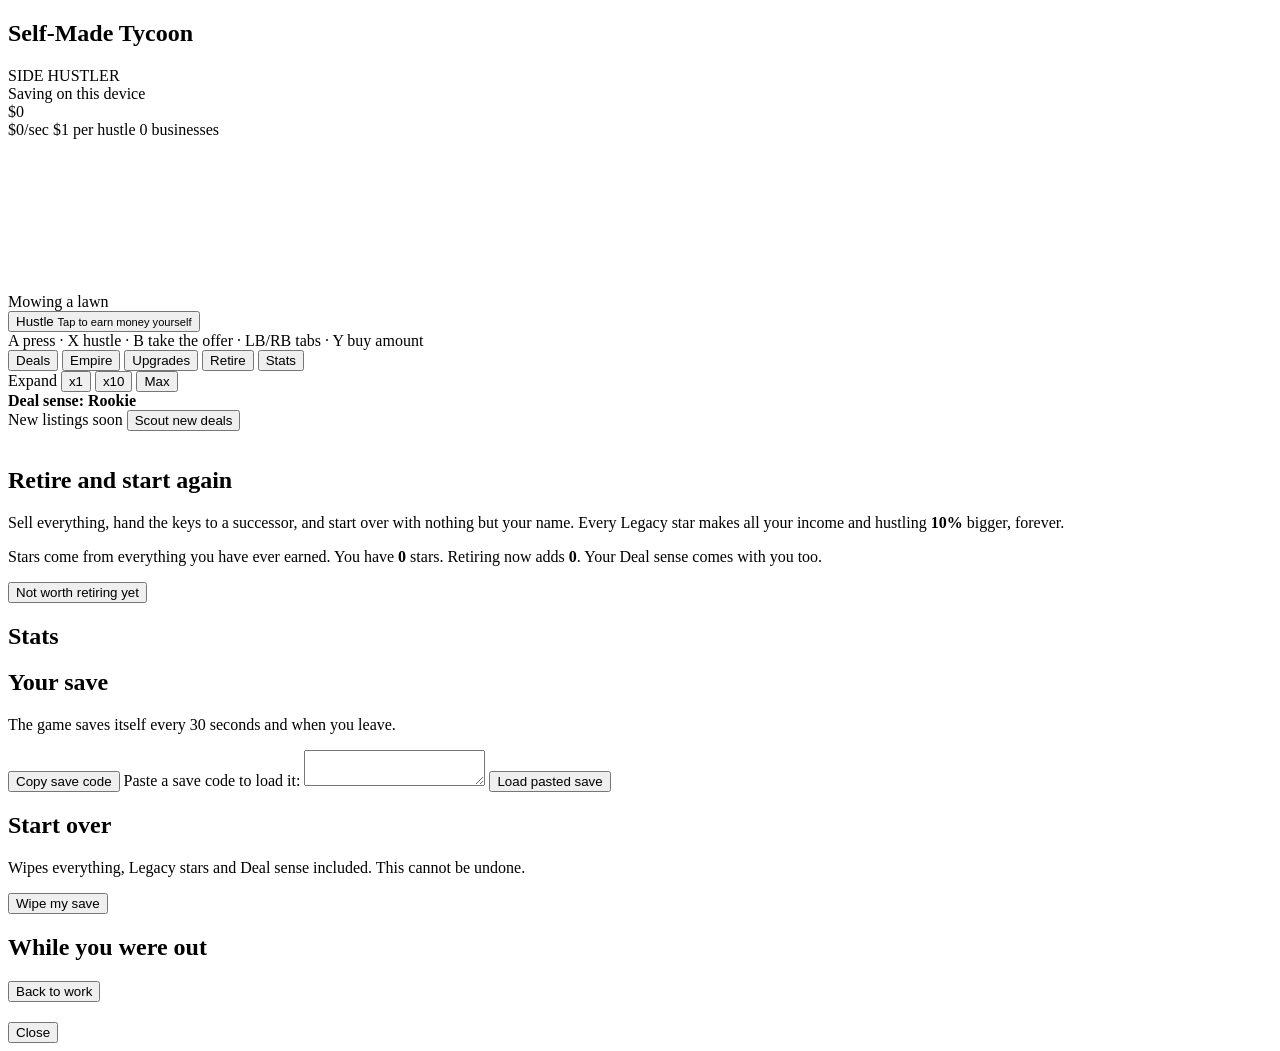
==== self-made-tycoon/src/page.html @ 9ef37e85 "Self-Made Tycoon: split into src/ files with a build step, add investment plug-in point The game is " ====
<!DOCTYPE html>
<html lang="en">
<head>
<meta charset="utf-8">
<meta name="viewport" content="width=device-width, initial-scale=1">
<title>Self-Made Tycoon</title>
<link rel="preconnect" href="https://fonts.googleapis.com">
<link rel="preconnect" href="https://fonts.gstatic.com" crossorigin>
<link href="https://fonts.googleapis.com/css2?family=Archivo:wdth,wght@62..125,400..800&family=IBM+Plex+Mono:wght@400;600&display=swap" rel="stylesheet">
<style>
/*@@CSS@@*/</style>
</head>
<body>
<div class="app">
  <!-- ================= LEFT: THE TERMINAL ================= -->
  <section class="terminal" aria-label="You">
    <div class="brand">
      <div>
        <h1 class="cond">Self-Made Tycoon</h1>
        <div class="rank" id="rank">SIDE HUSTLER</div>
      </div>
      <span class="save-state" id="saveState">Saving on this device</span>
    </div>
    <div class="ticker">
      <div class="cash" id="cash">$0</div>
      <div class="rates">
        <span id="ips">$0/sec</span>
        <span id="tapv">$1 per hustle</span>
        <span id="owned">0 businesses</span>
        <span class="boom" id="boom"></span>
      </div>
    </div>
    <div class="sky">
      <canvas id="skyline" aria-hidden="true"></canvas>
      <div class="event" id="event" hidden role="region" aria-label="Something happened">
        <h2 class="cond" id="evTitle"></h2>
        <p id="evText"></p>
        <div class="opts" id="evOpts"></div>
      </div>
    </div>
    <div class="job">
      <div id="jobText">Mowing a lawn</div>
      <div class="bar"><i id="jobBar"></i></div>
    </div>
    <button class="hustle cond" id="hustle">Hustle <small id="hustleSub">Tap to earn money yourself</small></button>
    <div class="padhints" id="padHints">A press · X hustle · B take the offer · LB/RB tabs · Y buy amount</div>
    <div class="floats" id="floats"></div>
  </section>

  <!-- ================= RIGHT: THE LEDGER ================= -->
  <section class="ledger">
    <div class="tabs" role="tablist">
      <button class="tab cond" role="tab" id="tab-deals" data-pane="deals" aria-selected="true">Deals<span class="badge" id="dealBadge" hidden>0</span></button>
      <button class="tab cond" role="tab" id="tab-empire" data-pane="empire" aria-selected="false">Empire</button>
      <button class="tab cond" role="tab" id="tab-invest" data-pane="invest" aria-selected="false" hidden>Invest</button>
      <button class="tab cond" role="tab" id="tab-upg" data-pane="upg" aria-selected="false">Upgrades<span class="badge" id="upgBadge" hidden>0</span></button>
      <button class="tab cond" role="tab" id="tab-retire" data-pane="retire" aria-selected="false">Retire</button>
      <button class="tab cond" role="tab" id="tab-set" data-pane="set" aria-selected="false">Stats</button>
      <div class="buymode" id="buymode" aria-label="How many levels to expand at once">
        Expand
        <button id="bm1" data-mode="1" aria-pressed="true">x1</button>
        <button id="bm10" data-mode="10" aria-pressed="false">x10</button>
        <button id="bmmax" data-mode="max" aria-pressed="false">Max</button>
      </div>
    </div>

    <div class="pane on" id="pane-deals">
      <div class="sense" id="sense">
        <div class="sense-top"><strong class="cond" id="senseName">Deal sense: Rookie</strong><span id="senseXp"></span></div>
        <div class="bar"><i id="senseBar"></i></div>
        <div class="note" id="senseNext"></div>
      </div>
      <div class="pane-head">
        <span class="grow" id="dealsTimer">New listings soon</span>
        <button class="smallbtn" id="scout">Scout new deals</button>
      </div>
      <div id="dealList" style="display:grid; gap:10px"></div>
      <p class="note" id="nextTier"></p>
    </div>
    <div class="pane" id="pane-empire">
      <div class="pane-head"><span class="grow" id="empireSummary"></span></div>
      <div id="empireList" style="display:grid; gap:10px"></div>
    </div>
    <div class="pane" id="pane-invest">
      <div id="investList" style="display:grid; gap:10px"></div>
    </div>
    <div class="pane" id="pane-upg"></div>
    <div class="pane" id="pane-retire">
      <div class="card">
        <h2 class="cond">Retire and start again</h2>
        <p>Sell everything, hand the keys to a successor, and start over with nothing but your name. Every Legacy star makes all your income and hustling <strong id="legPct">10%</strong> bigger, forever.</p>
        <p>Stars come from everything you have ever earned. You have <strong id="legNow">0</strong> stars. Retiring now adds <strong id="legGain">0</strong>. Your Deal sense comes with you too.</p>
        <p class="note" id="legNext"></p>
        <button class="bigbtn go cond" id="retire" aria-disabled="true">Not worth retiring yet</button>
      </div>
    </div>
    <div class="pane" id="pane-set">
      <div class="card"><h2 class="cond">Stats</h2><dl class="stats" id="stats"></dl></div>
      <div class="card">
        <h2 class="cond">Your save</h2>
        <p>The game saves itself every 30 seconds and when you leave.</p>
        <button class="bigbtn cond" id="copySave">Copy save code</button>
        <label for="importBox">Paste a save code to load it:</label>
        <textarea id="importBox" spellcheck="false"></textarea>
        <button class="bigbtn cond" id="importSave">Load pasted save</button>
      </div>
      <div class="card">
        <h2 class="cond">Start over</h2>
        <p>Wipes everything, Legacy stars and Deal sense included. This cannot be undone.</p>
        <button class="bigbtn danger cond" id="wipe">Wipe my save</button>
      </div>
    </div>
  </section>
</div>

<div class="modal-back" id="modalBack">
  <div class="modal" role="dialog" aria-modal="true" aria-labelledby="modalTitle">
    <h2 class="cond" id="modalTitle">While you were out</h2>
    <p id="modalText"></p>
    <div class="amount" id="modalAmount"></div>
    <button class="bigbtn go cond" id="modalOk">Back to work</button>
  </div>
</div>
<div class="modal-back" id="sheetBack">
  <div class="modal sheet" role="dialog" aria-modal="true" aria-labelledby="sheetTitle">
    <h2 class="cond" id="sheetTitle"></h2>
    <div id="sheetBody"></div>
    <button class="bigbtn cond" id="sheetClose">Close</button>
  </div>
</div>
<div class="toast" id="toast"></div>

<script>
/*@@JS@@*/</script>
</body>
</html>
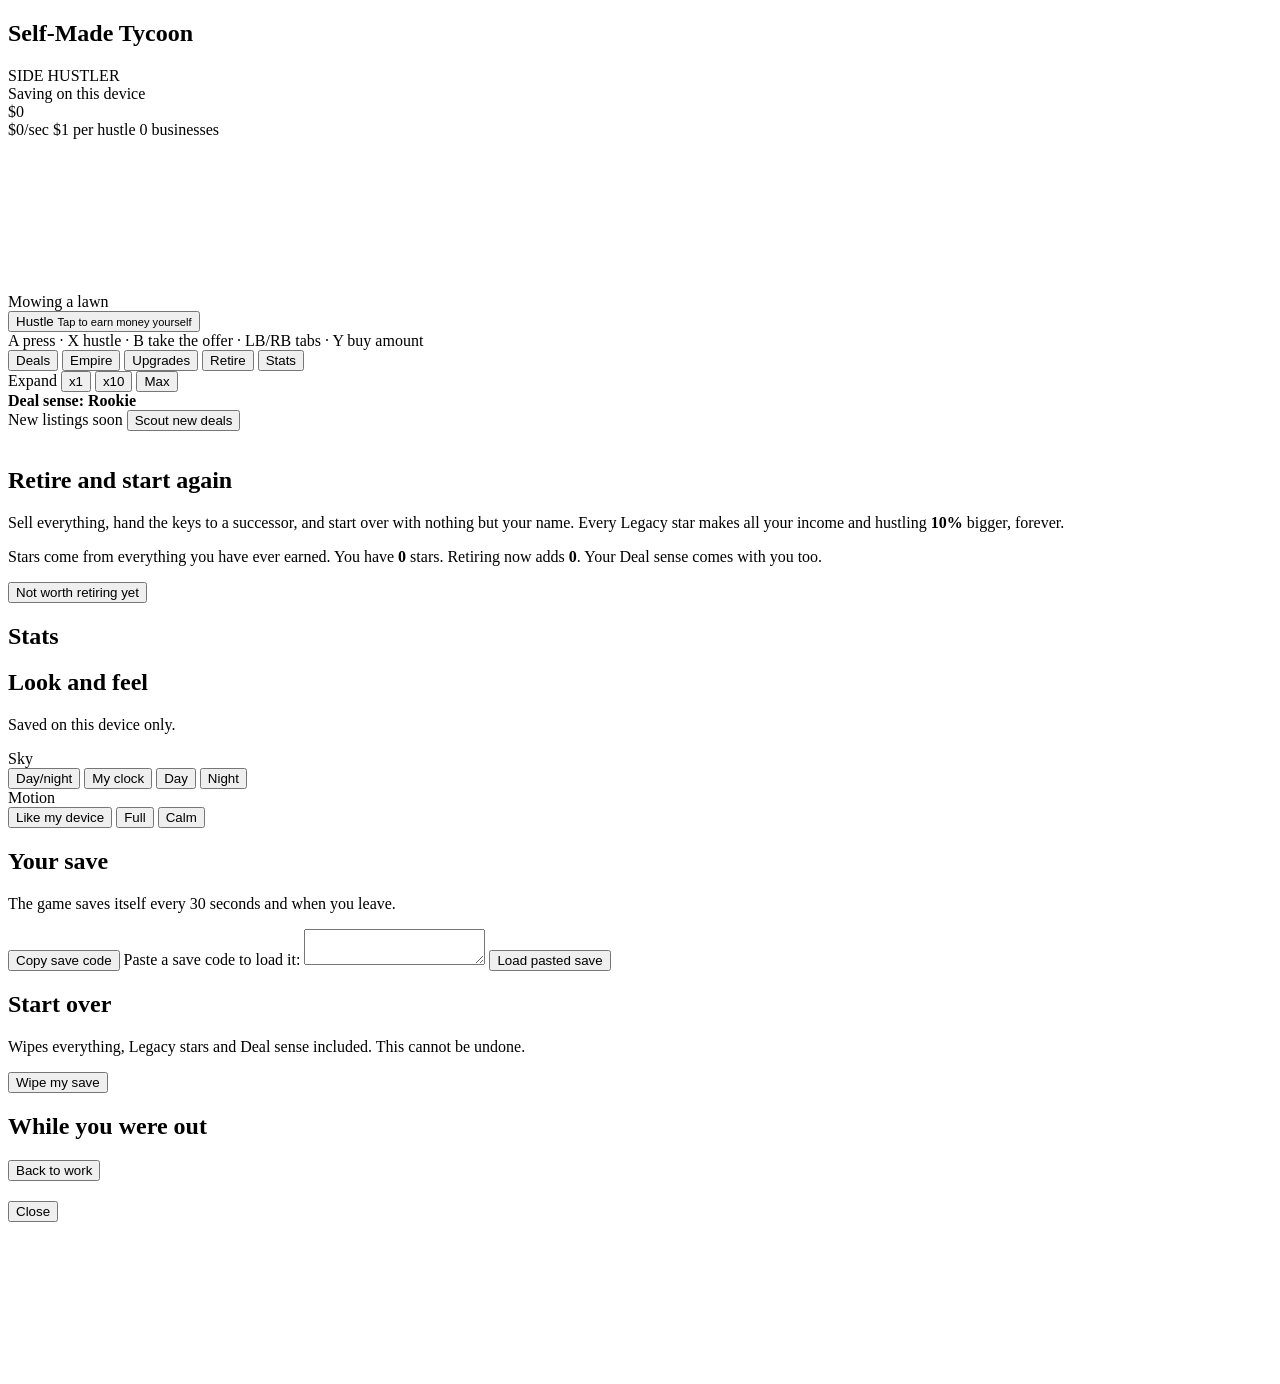
==== commit 14de92c1: "Self-Made Tycoon: motion and feedback, new visual theme, day/night cycle - New theme: Bricolage Grot" ====
--- a/self-made-tycoon/src/page.html
+++ b/self-made-tycoon/src/page.html
@@ -3,10 +3,14 @@
 <head>
 <meta charset="utf-8">
 <meta name="viewport" content="width=device-width, initial-scale=1">
+<meta name="theme-color" content="#0e1524">
 <title>Self-Made Tycoon</title>
 <link rel="preconnect" href="https://fonts.googleapis.com">
 <link rel="preconnect" href="https://fonts.gstatic.com" crossorigin>
-<link href="https://fonts.googleapis.com/css2?family=Archivo:wdth,wght@62..125,400..800&family=IBM+Plex+Mono:wght@400;600&display=swap" rel="stylesheet">
+<!-- Fonts: Bricolage Grotesque (headings + body; its width axis gives the
+     condensed headings) and JetBrains Mono (every number). If they can't
+     load (offline), the CSS falls back to the device's own fonts. -->
+<link href="https://fonts.googleapis.com/css2?family=Bricolage+Grotesque:opsz,wdth,wght@12..96,75..100,400..800&family=JetBrains+Mono:wght@400;600;700&display=swap" rel="stylesheet">
 <style>
 /*@@CSS@@*/</style>
 </head>
@@ -49,13 +53,15 @@
 
   <!-- ================= RIGHT: THE LEDGER ================= -->
   <section class="ledger">
-    <div class="tabs" role="tablist">
+    <div class="tabs">
+     <div class="tabrow" role="tablist">
       <button class="tab cond" role="tab" id="tab-deals" data-pane="deals" aria-selected="true">Deals<span class="badge" id="dealBadge" hidden>0</span></button>
       <button class="tab cond" role="tab" id="tab-empire" data-pane="empire" aria-selected="false">Empire</button>
       <button class="tab cond" role="tab" id="tab-invest" data-pane="invest" aria-selected="false" hidden>Invest</button>
       <button class="tab cond" role="tab" id="tab-upg" data-pane="upg" aria-selected="false">Upgrades<span class="badge" id="upgBadge" hidden>0</span></button>
       <button class="tab cond" role="tab" id="tab-retire" data-pane="retire" aria-selected="false">Retire</button>
       <button class="tab cond" role="tab" id="tab-set" data-pane="set" aria-selected="false">Stats</button>
+     </div>
       <div class="buymode" id="buymode" aria-label="How many levels to expand at once">
         Expand
         <button id="bm1" data-mode="1" aria-pressed="true">x1</button>
@@ -96,6 +102,23 @@
     </div>
     <div class="pane" id="pane-set">
       <div class="card"><h2 class="cond">Stats</h2><dl class="stats" id="stats"></dl></div>
+      <div class="card" id="lookCard">
+        <h2 class="cond">Look and feel</h2>
+        <p class="note">Saved on this device only.</p>
+        <div class="setting"><span>Sky</span>
+          <div class="seg" role="group" aria-label="Sky">
+            <button data-sky="cycle" aria-pressed="true">Day/night</button>
+            <button data-sky="clock" aria-pressed="false">My clock</button>
+            <button data-sky="day" aria-pressed="false">Day</button>
+            <button data-sky="night" aria-pressed="false">Night</button>
+          </div></div>
+        <div class="setting"><span>Motion</span>
+          <div class="seg" role="group" aria-label="Motion">
+            <button data-motion="auto" aria-pressed="true">Like my device</button>
+            <button data-motion="full" aria-pressed="false">Full</button>
+            <button data-motion="calm" aria-pressed="false">Calm</button>
+          </div></div>
+      </div>
       <div class="card">
         <h2 class="cond">Your save</h2>
         <p>The game saves itself every 30 seconds and when you leave.</p>
@@ -129,6 +152,9 @@
   </div>
 </div>
 <div class="toast" id="toast"></div>
+<!-- Effects layer: coin pops, confetti and sparkles are drawn here (13-fx.js).
+     It covers the screen but ignores taps. -->
+<canvas id="fx" aria-hidden="true"></canvas>
 
 <script>
 /*@@JS@@*/</script>
